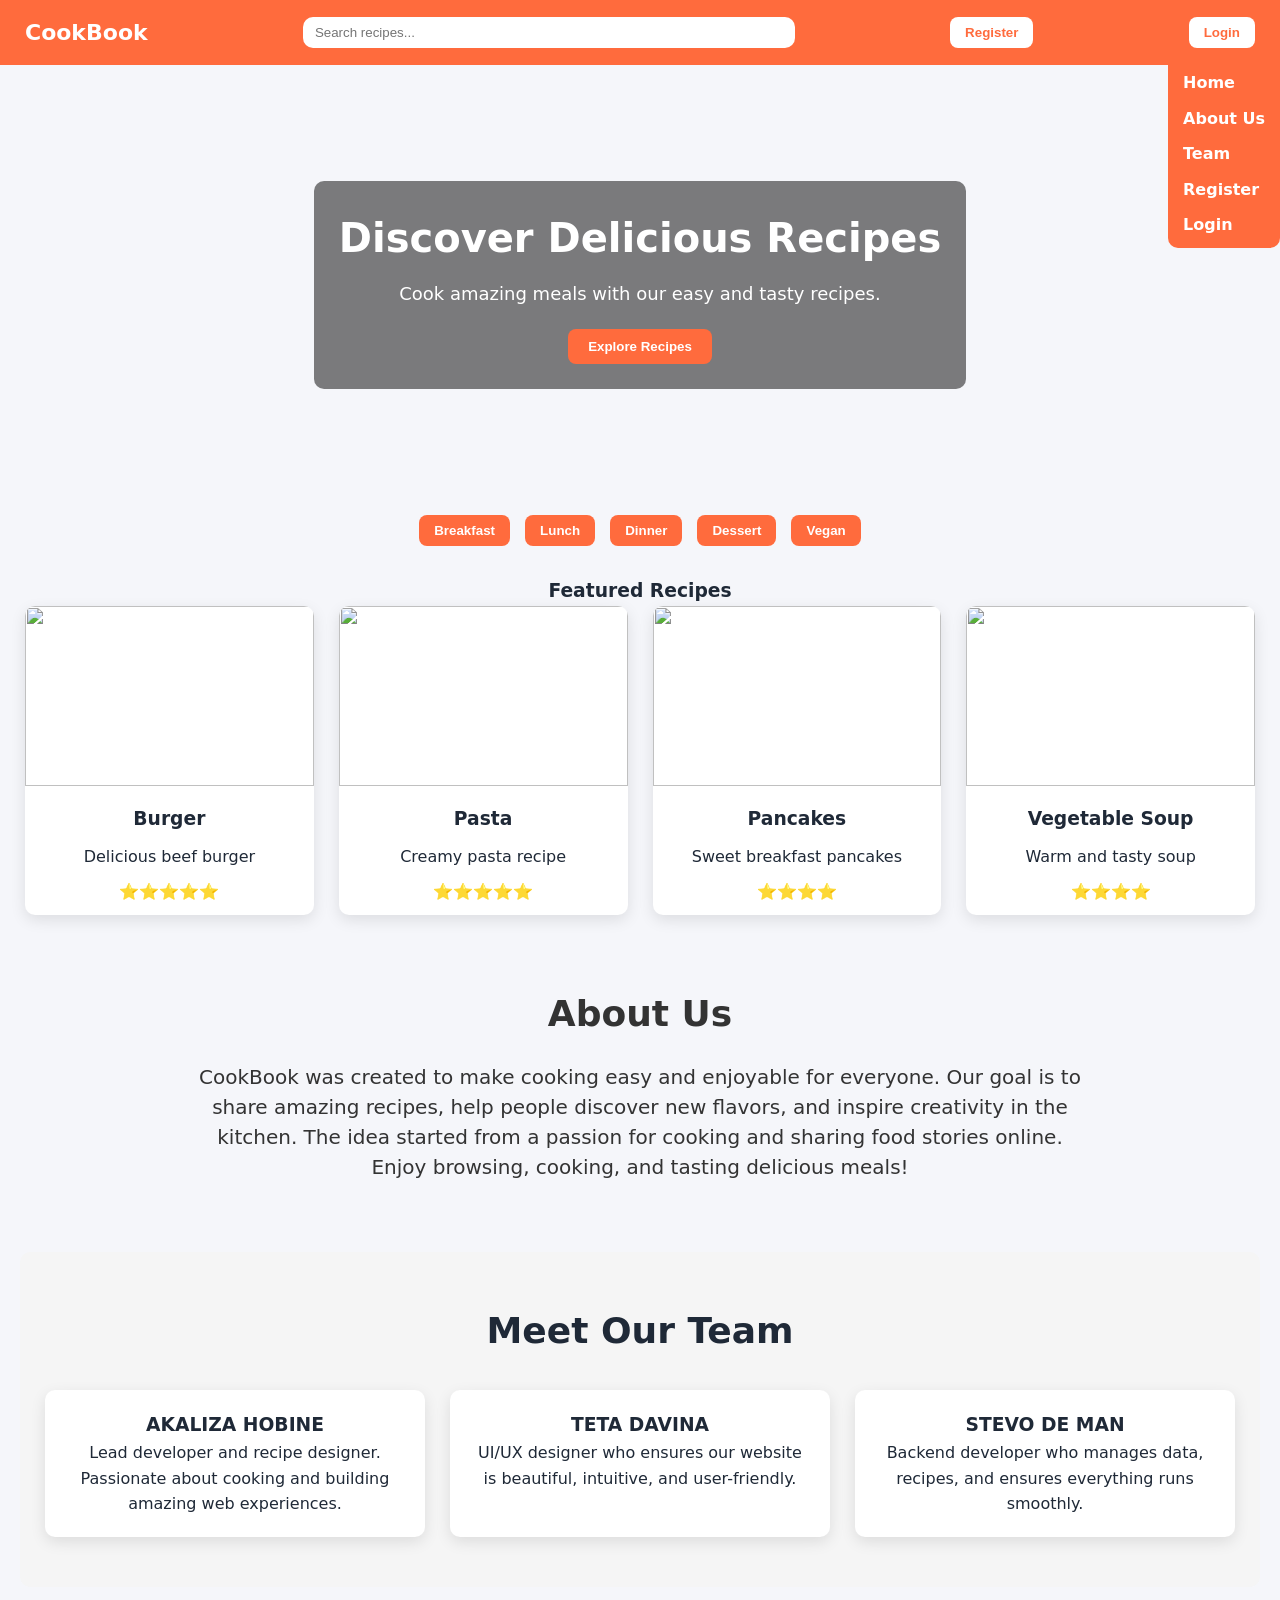
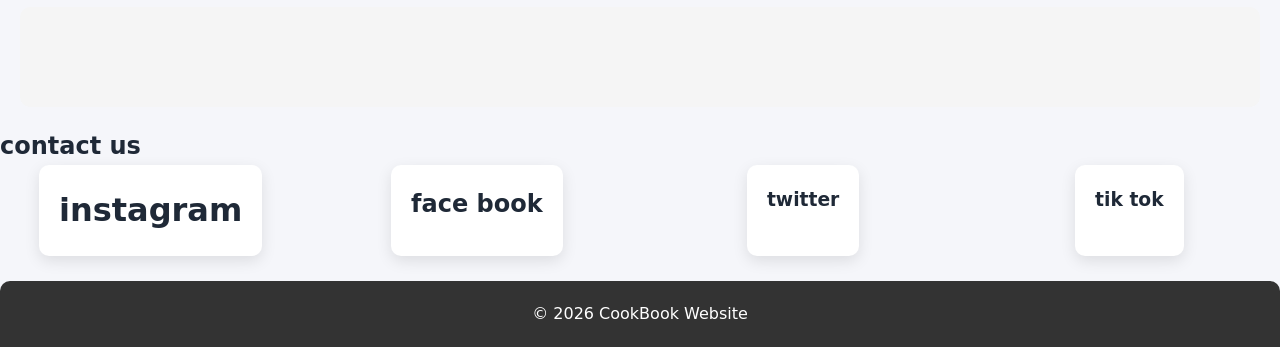
==== cookbook.html @ a26a742c "first commit" ====
<!DOCTYPE html>
<html lang="en">
<head>
<meta charset="UTF-8">
<meta name="viewport" content="width=device-width, initial-scale=1.0">
<title>Cookbook</title>

<style>

/* RESET & BODY */
*{
  box-sizing:border-box;
  margin:0;
  padding:0;
}
body{
  font-family: Inter, system-ui, Arial;
  background:#F5F6FA;
  color:#1f2937;
  line-height:1.6;
  scroll-behavior: smooth;
}

/* HEADER & NAVBAR */
header{
  display:flex;
  align-items:center;
  justify-content:space-between;
  padding:15px 25px;
  background:#FF6B3D;
  color:white;
  position:relative;
  z-index: 1000;
}
header .logo{
  font-size:22px;
  font-weight:700;
  display:flex;
  align-items:center;
  gap:10px;
}
header .logo img{
  height:40px;
  width:auto;
  object-fit:contain;
  cursor:pointer;
}
header input{
  width:40%;
  padding:8px 12px;
  border-radius:10px;
  border:none;
}
header button{
  padding:8px 15px;
  background:white;
  color:#FF6B3D;
  border:none;
  border-radius:8px;
  font-weight:600;
  cursor:pointer;
  transition:.2s;
}
header button:hover{
  background:#ffe5dc;
}

/* Hamburger menu */
.hamburger{
  font-size:28px;
  cursor:pointer;
  display:none;
}
nav{
  position:absolute;
  top:60px;
  right:0;
  background:#FF6B3D;
  display:flex;
  gap:10px;
  padding:10px 15px;
  border-radius:0 0 10px 10px;
  flex-direction:column;
}
nav a{
  color:white;
  text-decoration:none;
  font-weight:bold;
}
nav a:hover{
  text-decoration:underline;
}

/* HERO */
.hero{
  height:400px;
  background:url("https://images.unsplash.com/photo-1504674900247-0877df9cc836");
  background-size:cover;
  background-position:center;
  display:flex;
  align-items:center;
  justify-content:center;
  color:white;
  text-align:center;
  border-radius:10px;
  margin:20px;
}
.hero-text{
  background:rgba(0,0,0,0.5);
  padding:25px;
  border-radius:10px;
}
.hero h1{
  font-size:40px;
  margin-bottom:10px;
}
.hero p{
  font-size:18px;
  margin-bottom:20px;
}
.hero button{
  padding:10px 20px;
  border:none;
  border-radius:8px;
  font-weight:600;
  cursor:pointer;
  background:#FF6B3D;
  color:white;
}
.hero button:hover{
  background:#f04e1e;
}

/* CATEGORIES */
.categories{
  text-align:center;
  margin:25px;
}
.categories button{
  margin:5px;
  padding:8px 15px;
  border:none;
  border-radius:8px;
  background:#FF6B3D;
  color:white;
  font-weight:600;
  cursor:pointer;
}
.categories button:hover{
  background:#f04e1e;
}

/* GRID CARDS */
.grid{
  display:grid;
  grid-template-columns:repeat(auto-fit,minmax(260px,1fr));
  gap:25px;
  padding:0 25px;
}
.card{
  background:white;
  border-radius:10px;
  overflow:hidden;
  box-shadow:0 5px 15px rgba(0,0,0,0.1);
  text-align:center;
  transition:0.3s;
}
.card:hover{
  transform:translateY(-6px);
  box-shadow:0 12px 30px rgba(0,0,0,0.08);
}
.card img{
  width:100%;
  height:180px;
  object-fit:cover;
}
.card h3{
  padding:10px 0;
}
.card p{
  padding-bottom:10px;
}
.rating{
  color:gold;
}

/* ABOUT US */
.about{
  background:url("https://images.unsplash.com/photo-1525755662778-989d0524087e");
  background-size:cover;
  background-position:center;
  padding:50px 25px;
  color: #333;
  border-radius:17px;
  margin:20px;
}
.about h2{
  text-align:center;
  font-size:36px;
  margin-bottom:20px;
}
.about p{
  max-width:900px;
  margin:auto;
  font-size:20px;
  line-height:1.5;
  text-align:center;
}

/* TEAM */
.team{
  background:#f5f5f5;
  padding:50px 25px;
  border-radius:10px;
  margin:20px;
}
.team h2{
  text-align:center;
  font-size:36px;
  margin-bottom:30px;
}
.team-grid{
  display:grid;
  grid-template-columns:repeat(auto-fit,minmax(220px,1fr));
  gap:25px;
  justify-items:center;
}
.member{
  background:white;
  padding:20px;
  border-radius:10px;
  text-align:center;
  box-shadow:0 5px 15px rgba(0,0,0,0.1);
}
.member img{
  width:150px;
  height:150px;
  object-fit:cover;
  border-radius:50%;
  margin-bottom:10px;
}
/* FOOTER */
footer{
  text-align:center;
  padding:20px;
  background:#333;
  color:white;
  margin-top:25px;
  border-radius:10px 10px 0 0;
}

/* RESPONSIVE */
@media(max-width:768px){
  header{
    flex-direction:column;
    align-items:flex-start;
    gap:10px;
  }
  header input{
    width:100%;
  }
  .hamburger{
    display:block;
  }
  nav{
    display:none;
  }
  .grid{
    grid-template-columns:repeat(auto-fit,minmax(200px,1fr));
  }
  .team-grid{
    grid-template-columns:repeat(auto-fit,minmax(180px,1fr));
  }
}
/* POPUP MODAL */

.modal{
display:none;
position:fixed;
top:0;
left:0;
width:100%;
height:100%;
background:url("https://images.unsplash.com/photo-1551218808-94e220e084d2");
background-size:cover;
background-position:center;
justify-content:center;
align-items:center;
z-index:2000;
}

.modal-box{
background:rgba(255,255,255,0.95);
padding:30px;
border-radius:12px;
width:320px;
text-align:center;
box-shadow:0 10px 30px rgba(0,0,0,0.3);
}

.modal-box input{
width:100%;
padding:10px;
margin:10px 0;
border-radius:8px;
border:1px solid #ccc;
}

.modal-btn{
background:#FF6B3D;
color:white;
padding:10px;
border:none;
border-radius:8px;
cursor:pointer;
width:100%;
}

.close{
position:absolute;
top:20px;
right:30px;
font-size:30px;
cursor:pointer;
color:#000
;
}
.fav-btn{
  background:none;
  border:none;
  font-size:20px;
  cursor:pointer;
  margin:5px;
}

.fav-btn:hover{
  transform:scale(1.2);
}
.modal {
  display: none; /* hidden by default */
  position: fixed;
  top: 0; left: 0;
  width: 100%; height: 100%;
  background: rgba(0,0,0,0.7);
  justify-content: center; /* center horizontally */
  align-items: center;     /* center vertically */
}
</style>
</head>
<body>

<header>
  <div class="logo">
    
    <span>CookBook</span>
  </div>

  <input type="text" id="search" placeholder="Search recipes...">
  <button onclick="location.href='register.html'">Register</button>
  <button onclick="location.href='log in.html'">Login</button>

  <div class="hamburger" onclick="toggleMenu()">☰</div>
  <nav id="nav-menu">
    <a href="#">Home</a>
    <a href="#about">About Us</a>
    <a href="#team">Team</a>
    <a href="register.html">Register</a>
    <a href="login.html">Login</a>
  </nav>
</header>

<!-- HERO -->
<section class="hero">
  <div class="hero-text">
    <h1>Discover Delicious Recipes</h1>
    <p>Cook amazing meals with our easy and tasty recipes.</p>
    <button onclick="document.querySelector('.grid').scrollIntoView({behavior:'smooth'})">Explore Recipes</button>
  </div>
</section>

<!-- CATEGORIES -->
<div class="categories">
  <button onclick="showMenu('breakfast')">Breakfast</button>
  <button onclick="showMenu('lunch')">Lunch</button>
  <button onclick="showMenu('dinner')">Dinner</button>
  <button onclick="showMenu('dessert')">Dessert</button>
  <button onclick="showMenu('vegan')">Vegan</button>
</div>
<!-- FOOD MENUS -->

<section id="breakfast" class="foodmenu" style="display:none;">
<h2>Breakfast Menu</h2>
<div class="grid">

<div class="card">
<img src="https://images.unsplash.com/photo-1528207776546-365bb710ee93">
<button onclick="showRecipe('Pancakes recipe: flour, eggs, milk, sugar. Mix ingredients and cook on pan.')">
View Recipe
</button>
</div>
  <button class="fav-btn" onclick="addFavorite(this)">❤️</button>
<h3>Pancakes</h3>
<p>Fluffy pancakes with honey</p>

</div>

<div class="card">
<img src="https://images.unsplash.com/photo-1506086679525-9c7e2a6c88ad">
<button onclick="showRecipe('Pancakes recipe: flour, eggs, milk, sugar. Mix ingredients and cook on pan.')">
View Recipe
  <button class="fav-btn" onclick="addFavorite(this)">❤️</button>
<h3>Omelette</h3>
<p>Egg omelette with vegetables</p>
</div>

<div class="card">
<img src="https://images.unsplash.com/photo-1505253213348-cd54c37c3c1b">
<button onclick="showRecipe('Pancakes recipe: flour, eggs, milk, sugar. Mix ingredients and cook on pan.')">
View Recipe
  <button class="fav-btn" onclick="addFavorite(this)">❤️</button>
<h3>French Toast</h3>
<p>Sweet bread with syrup</p>
</div>

</div>
</section>


<section id="lunch" class="foodmenu" style="display:none;">
<h2>Lunch Menu</h2>
<div class="grid">


<div class="card">
<img src="https://images.unsplash.com/photo-1568901346375-23c9450c58cd">
<button onclick="showRecipe('Pancakes recipe: flour, eggs, milk, sugar. Mix ingredients and cook on pan.')">
View Recipe
  <button class="fav-btn" onclick="addFavorite(this)">❤️</button>
<h3>Burger</h3>
<p>Beef burger with fries</p>
</div>

<div class="card">
<img src="https://images.unsplash.com/photo-1504674900247-0877df9cc836">
<button onclick="showRecipe('Pancakes recipe: flour, eggs, milk, sugar. Mix ingredients and cook on pan.')">
View Recipe
  <button class="fav-btn" onclick="addFavorite(this)">❤️</button>
<h3>Chicken Rice</h3>
<p>Grilled chicken with rice</p>
</div>

</div>
</section>


<section id="dinner" class="foodmenu" style="display:none;">
<h2>Dinner Menu</h2>
<div class="grid">

<div class="card">
<img src="https://images.unsplash.com/photo-1473093226795-af9932fe5856">
<button onclick="showRecipe('Pancakes recipe: flour, eggs, milk, sugar. Mix ingredients and cook on pan.')">
View Recipe
  <button class="fav-btn" onclick="addFavorite(this)">❤️</button>
<h3>Pasta</h3>
<p>Creamy pasta dinner</p>
</div>

<div class="card">
<img src="https://images.unsplash.com/photo-1543353071-873f17a7a088">
<button onclick="showRecipe('Pancakes recipe: flour, eggs, milk, sugar. Mix ingredients and cook on pan.')">
View Recipe
  <button class="fav-btn" onclick="addFavorite(this)">❤️</button>
<h3>Vegetable Soup</h3>
<p>Healthy evening soup</p>
</div>

<div class="card">
<img src="https://images.unsplash.com/photo-1604908176997-125f25cc6f3d">
<button onclick="showRecipe('Pancakes recipe: flour, eggs, milk, sugar. Mix ingredients and cook on pan.')">
View Recipe
  <button class="fav-btn" onclick="addFavorite(this)">❤️</button>
<h3>Grilled Fish</h3>
<p>Fresh grilled fish</p>
</div>

</div>
</section>


<section id="dessert" class="foodmenu" style="display:none;">
<h2>Dessert Menu</h2>
<div class="grid">

<div class="card">
<img src="https://images.unsplash.com/photo-1551024506-0bccd828d307">
<button onclick="showRecipe('Pancakes recipe: flour, eggs, milk, sugar. Mix ingredients and cook on pan.')">
View Recipe
  <button class="fav-btn" onclick="addFavorite(this)">❤️</button>
<h3>Chocolate Cake</h3>
<p>Rich chocolate cake</p>
</div>

<div class="card">
<img src="https://images.unsplash.com/photo-1499636136210-6f4ee915583e">
<button onclick="showRecipe('Pancakes recipe: flour, eggs, milk, sugar. Mix ingredients and cook on pan.')">
View Recipe
  <button class="fav-btn" onclick="addFavorite(this)">❤️</button>
<h3>Ice Cream</h3>
<p>Vanilla ice cream scoop</p>
</div>

<div class="card">
<img src="https://images.unsplash.com/photo-1519915028121-7d3463d20b13">
<button onclick="showRecipe('Pancakes recipe: flour, eggs, milk, sugar. Mix ingredients and cook on pan.')">
View Recipe
  <button class="fav-btn" onclick="addFavorite(this)">❤️</button>
<h3>Donuts</h3>
<p>Sweet sugar donuts</p>
</div>

</div>
</section>


<section id="vegan" class="foodmenu" style="display:none;">
<h2>Vegan Menu</h2>
<div class="grid">


<div class="card">
<img src="https://images.unsplash.com/photo-1546069901-ba9599a7e63c">
<button onclick="showRecipe('Pancakes recipe: flour, eggs, milk, sugar. Mix ingredients and cook on pan.')">
View Recipe
  <button class="fav-btn" onclick="addFavorite(this)">❤️</button>
<h3>Avocado Bowl</h3>
<p>Fresh avocado vegan bowl</p>
</div>

<div class="card">
<img src="https://images.unsplash.com/photo-1512621776951-a57141f2eefd">
<button onclick="showRecipe('Pancakes recipe: flour, eggs, milk, sugar. Mix ingredients and cook on pan.')">
View Recipe
  <button class="fav-btn" onclick="addFavorite(this)">❤️</button>
<h3>Vegan Veggie Plate</h3>
<p>Mixed vegetable meal</p>
</div>

</div>
</section>
<!-- FEATURED RECIPES -->
<section>
  
  <h3 style="text-align:center;">Featured Recipes</h3>
  <div class="grid">
    <div class="card">
      <img src="https://images.unsplash.com/photo-1568901346375-23c9450c58cd">
      <h3>Burger</h3>
      <p>Delicious beef burger</p>
      <p class="rating">⭐⭐⭐⭐⭐</p>
    </div>
    
    <div class="card">
      <img src="https://images.unsplash.com/photo-1473093226795-af9932fe5856">
      <h3>Pasta</h3>
      <p>Creamy pasta recipe</p>
      <p class="rating">⭐⭐⭐⭐⭐</p>
    </div>
    <div class="card">
      <img src="https://images.unsplash.com/photo-1528207776546-365bb710ee93">
      <h3>Pancakes</h3>
      <p>Sweet breakfast pancakes</p>
      <p class="rating">⭐⭐⭐⭐</p>
    </div>
    
    <div class="card">
      <img src="https://images.unsplash.com/photo-1543353071-873f17a7a088">
      <h3>Vegetable Soup</h3>
      <p>Warm and tasty soup</p>
      <p class="rating">⭐⭐⭐⭐</p>
    </div>
  </div>
</section>

<!-- ABOUT US -->
<section class="about" id="about">
  <h2>About Us</h2>
  <p>CookBook was created to make cooking easy and enjoyable for everyone. 
     Our goal is to share amazing recipes, help people discover new flavors, 
     and inspire creativity in the kitchen. The idea started from a passion 
     for cooking and sharing food stories online. Enjoy browsing, cooking, 
     and tasting delicious meals!</p>
</section>

<!-- TEAM -->
<section class="team" id="team">
  <h2>Meet Our Team</h2>
  <div class="team-grid">
    <div class="member">
    
      <h3>AKALIZA HOBINE</h3>
      <p>Lead developer and recipe designer. Passionate about cooking and building amazing web experiences.</p>
    </div>
    <div class="member">
      
      <h3>TETA DAVINA</h3>
      <p>UI/UX designer who ensures our website is beautiful, intuitive, and user-friendly.</p>
    </div>
    <div class="member">
      
      <h3>STEVO DE MAN</h3>
      <p>Backend developer who manages data, recipes, and ensures everything runs smoothly.</p>
    </div>
  </div>
</section>
<!--CONTACT US-->
<section class="team" id="contact"></section>
  <h2>contact us</h2>
  <div class="team-grid">

    <div class="member">
      <h1>instagram</h1>
    </div>

    <div class="member">
      <h2>face book</h2>
    </div>

    <div class="member">
      <h3>twitter</h3>
    </div>
    <div class="member">
      <h3>tik tok</h3></div>
    </div>

<!-- LOGIN POPUP -->

<div id="loginModal" class="modal">

<div class="modal-box">

<span class="close" onclick="closeLogin()">×</span>

<h2>CookBook Login</h2>

<input type="text" placeholder="Username">
<input type="password" placeholder="Password">

<button class="modal-btn">Login</button>

</div>

</div>
<!-- REGISTER POPUP -->

<div id="registerModal" class="modal">

<div class="modal-box">

<span class="close" onclick="closeRegister()">×</span>

<h2>Create Account</h2>

<input type="text" placeholder="Full Name">
<input type="email" placeholder="Email">
<input type="password" placeholder="Password">

<button class="modal-btn">Register</button>

</div>

</div>
<!-- RECIPE POPUP -->

<div id="recipeModal" class="modal" style="display:none; position:fixed; top:0; left:0; width:100%; height:100%; background:rgba(0,0,0,0.7); justify-content:center; align-items:center;">
  <div class="modal-box" style="background:white; padding:20px; border-radius:10px; max-width:500px; width:90%; text-align:center; position:relative;">
    <span class="close" onclick="closeRecipe()" style="position:absolute; top:10px; right:15px; cursor:pointer; font-size:20px;">×</span>
    <h2>Recipe Instructions</h2>
    <p id="recipeText"></p>
  </div>
</div>
<footer>
  <p>© 2026 CookBook Website</p>
</footer>

<script>
const searchInput = document.getElementById("search");
const cards = document.querySelectorAll(".card");
searchInput.addEventListener("keyup", function(){
  const filter = searchInput.value.toLowerCase();
  cards.forEach(card => {
    const text = card.innerText.toLowerCase();
    card.style.display = text.includes(filter) ? "block" : "none";
  });
});
function toggleMenu(){
  const nav = document.getElementById("nav-menu");
  nav.style.display = nav.style.display === "flex" ? "none" : "flex";
}
function showMenu(menu){

let menus = document.querySelectorAll(".foodmenu");

menus.forEach(function(section){
section.style.display = "none";
});

document.getElementById(menu).style.display = "block";

}
function openLogin(){
document.getElementById("loginModal").style.display="flex";
}

function closeLogin(){
document.getElementById("loginModal").style.display="none";
}

function openRegister(){
document.getElementById("registerModal").style.display="flex";
}

function closeRegister(){
document.getElementById("registerModal").style.display="none";
}
function showRecipe(text){
  document.getElementById("recipeModal").style.display="flex";
  document.getElementById("recipeText").innerText=text;
}

function closeRecipe(){
  document.getElementById("recipeModal").style.display="none";
}

function addFavorite(btn){
  if(btn.innerText==="❤️"){
    btn.innerText="💖";
  } else {
    btn.innerText="❤️";
  }
}
// Close the modal if user clicks outside the modal box
window.onclick = function(event) {
  let modal = document.getElementById("recipeModal");
  if(event.target === modal){
    modal.style.display = "none";
  }
}
</script>

</body>
</html>
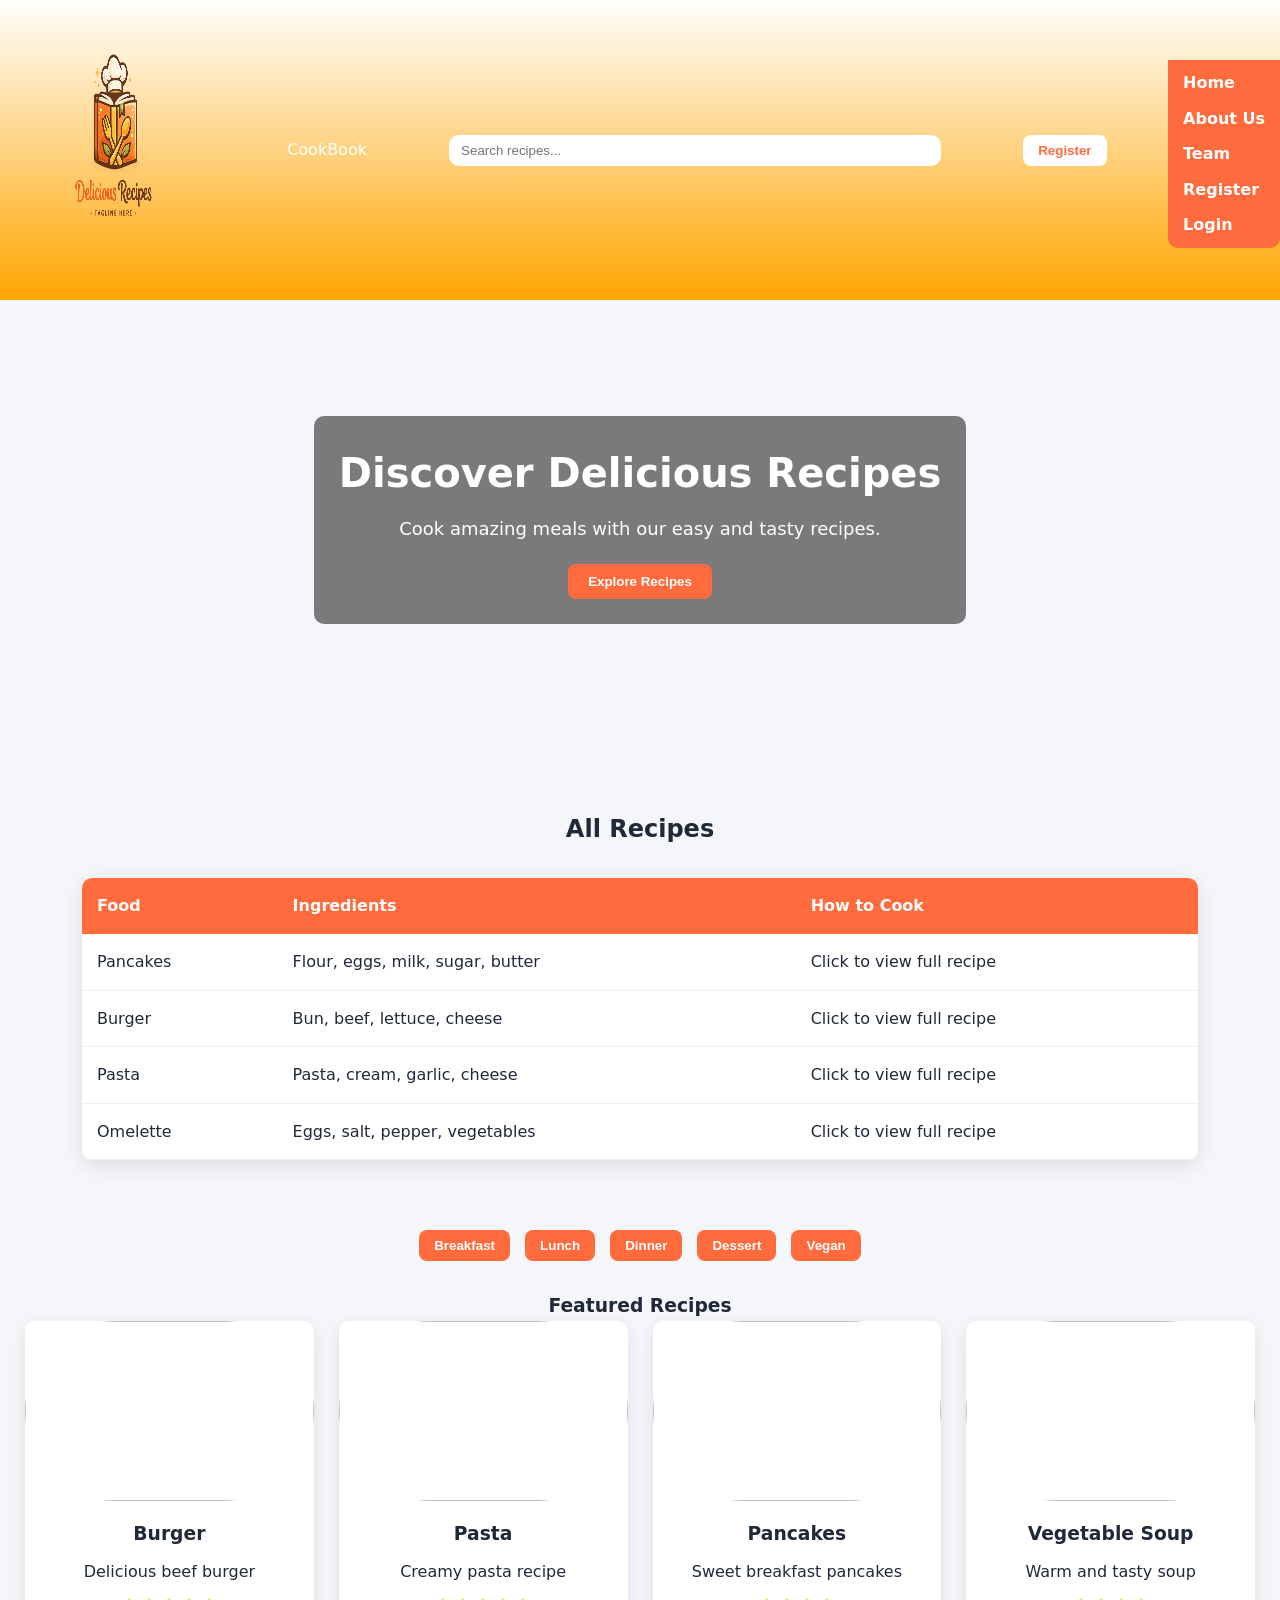
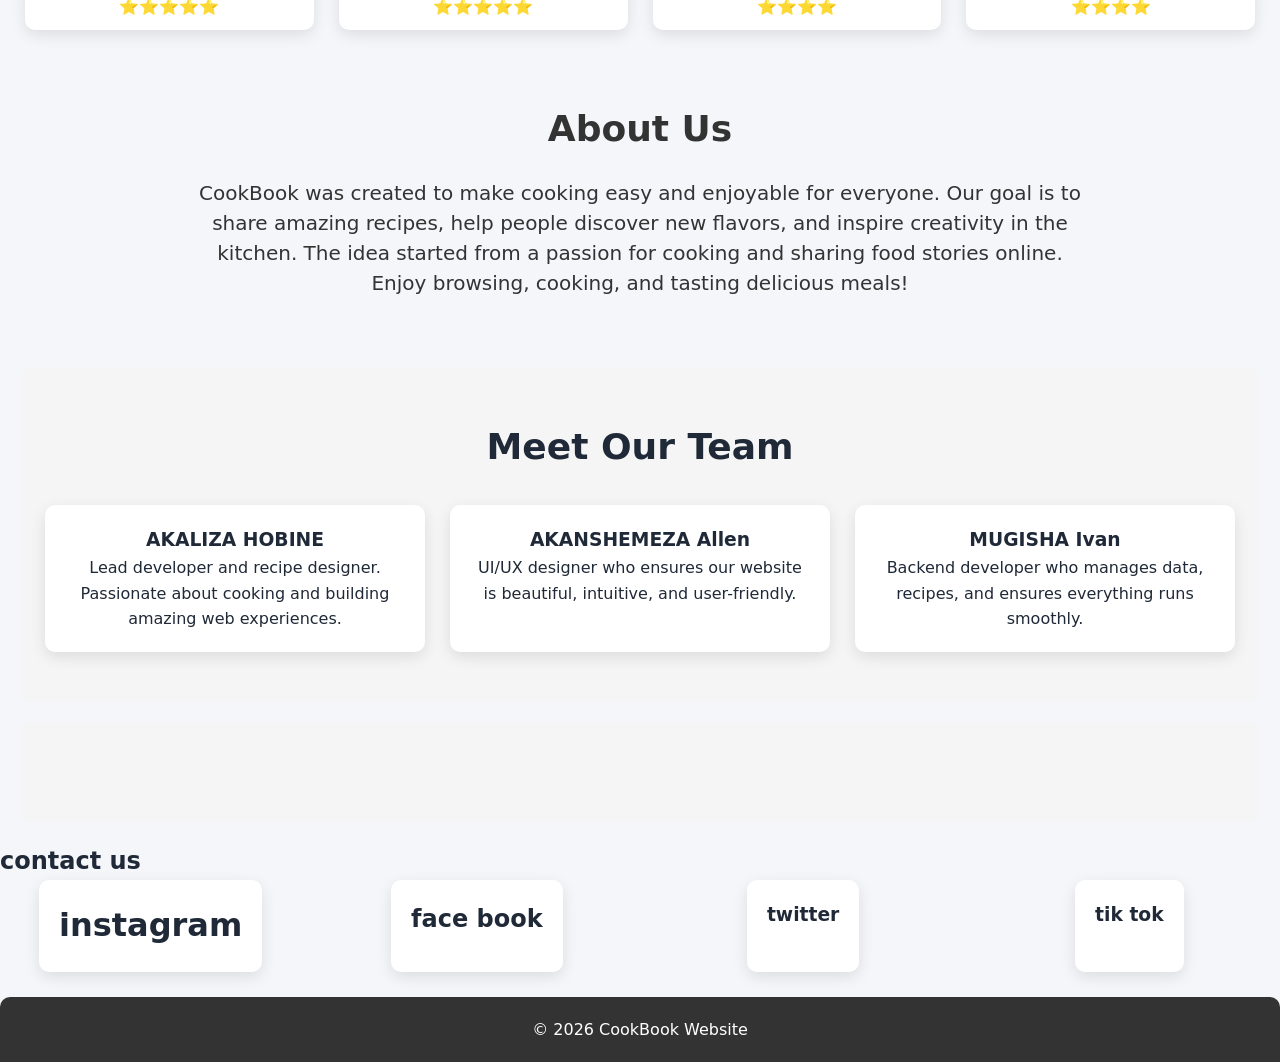
==== commit d1467791: "our initial push for internership" ====
--- a/cookbook.html
+++ b/cookbook.html
@@ -27,7 +27,7 @@
   align-items:center;
   justify-content:space-between;
   padding:15px 25px;
-  background:#FF6B3D;
+  background: linear-gradient(white,orange);
   color:white;
   position:relative;
   z-index: 1000;
@@ -345,12 +345,101 @@
   justify-content: center; /* center horizontally */
   align-items: center;     /* center vertically */
 }
+img{
+  width: 20vh;
+  height: 30vh;
+  border-radius: 20vh;
+border: 1px 2px 3px solid black;
+}
+.recipe-table-section{
+  padding:40px 20px;
+}
+
+.recipe-table{
+  width:90%;
+  margin:auto;
+  border-collapse:collapse;
+  background:white;
+  box-shadow:0 5px 20px rgba(0,0,0,0.1);
+  border-radius:10px;
+  overflow:hidden;
+}
+
+.recipe-table th{
+  background:#FF6B3D;
+  color:white;
+  padding:15px;
+  text-align:left;
+}
+
+.recipe-table td{
+  padding:15px;
+  border-bottom:1px solid #eee;
+}
+
+.recipe-table tr:hover{
+  background:#f9f9f9;
+}
+/* POPUP BACKDROP */
+.recipe-popup{
+  display:none;
+  position:fixed;
+  top:0;
+  left:0;
+  width:100%;
+  height:100%;
+  background:rgba(0,0,0,0.7);
+  justify-content:center;
+  align-items:center;
+  z-index:3000;
+}
+
+/* POPUP BOX */
+.recipe-popup-content{
+  background:white;
+  width:90%;
+  max-width:600px;
+  padding:25px;
+  border-radius:12px;
+  position:relative;
+  animation:fadeIn 0.3s ease;
+}
+
+.recipe-popup-content h2{
+  margin-bottom:10px;
+}
+
+.recipe-popup-content ul{
+  margin-left:20px;
+  margin-bottom:10px;
+}
+
+.close-btn{
+  position:absolute;
+  top:10px;
+  right:15px;
+  font-size:22px;
+  cursor:pointer;
+}
+
+@keyframes fadeIn{
+  from{transform:scale(0.8); opacity:0;}
+  to{transform:scale(1); opacity:1;}
+}
+
+/* CLICKABLE ROW */
+.recipe-table tr{
+  cursor:pointer;
+}
+.recipe-table tr:hover{
+  background:#ffe5dc;
+}
 </style>
 </head>
 <body>
 
 <header>
-  <div class="logo">
+ <img src="./logo.png">
     
     <span>CookBook</span>
   </div>
@@ -361,11 +450,11 @@
 
   <div class="hamburger" onclick="toggleMenu()">☰</div>
   <nav id="nav-menu">
-    <a href="#">Home</a>
-    <a href="#about">About Us</a>
-    <a href="#team">Team</a>
-    <a href="register.html">Register</a>
-    <a href="login.html">Login</a>
+    <a href="#/home.html">Home</a>
+    <a href="./about.html">About Us</a>
+    <a href="./team.html">Team</a>
+    <a href="./register.html">Register</a>
+    <a href="./log in.html">Login</a>
   </nav>
 </header>
 
@@ -374,10 +463,50 @@
   <div class="hero-text">
     <h1>Discover Delicious Recipes</h1>
     <p>Cook amazing meals with our easy and tasty recipes.</p>
-    <button onclick="document.querySelector('.grid').scrollIntoView({behavior:'smooth'})">Explore Recipes</button>
+  <button onclick="document.getElementById('recipeTable').scrollIntoView({behavior:'smooth'})">
+Explore Recipes
+</button>
   </div>
 </section>
-
+<section id="recipeTable" class="recipe-table-section">
+
+  <h2 style="text-align:center; margin:30px 0;">All Recipes</h2>
+
+  <table class="recipe-table">
+    <tr>
+      <th>Food</th>
+      <th>Ingredients</th>
+      <th>How to Cook</th>
+    </tr>
+<tr onclick="openRecipe('pancakes')">
+  <td>Pancakes</td>
+  <td>Flour, eggs, milk, sugar, butter</td>
+  <td>Click to view full recipe</td>
+</tr>
+
+<tr onclick="openRecipe('burger')">
+  <td>Burger</td>
+  <td>Bun, beef, lettuce, cheese</td>
+  <td>Click to view full recipe</td>
+</tr>
+
+<tr onclick="openRecipe('pasta')">
+  <td>Pasta</td>
+  <td>Pasta, cream, garlic, cheese</td>
+  <td>Click to view full recipe</td>
+</tr>
+
+<tr onclick="openRecipe('omelette')">
+  <td>Omelette</td>
+  <td>Eggs, salt, pepper, vegetables</td>
+  <td>Click to view full recipe</td>
+</tr>
+    
+    </tr>
+
+  </table>
+
+</section>
 <!-- CATEGORIES -->
 <div class="categories">
   <button onclick="showMenu('breakfast')">Breakfast</button>
@@ -603,12 +732,12 @@
     </div>
     <div class="member">
       
-      <h3>TETA DAVINA</h3>
+      <h3>AKANSHEMEZA Allen</h3>
       <p>UI/UX designer who ensures our website is beautiful, intuitive, and user-friendly.</p>
     </div>
     <div class="member">
       
-      <h3>STEVO DE MAN</h3>
+      <h3>MUGISHA Ivan</h3>
       <p>Backend developer who manages data, recipes, and ensures everything runs smoothly.</p>
     </div>
   </div>
@@ -746,7 +875,61 @@
     modal.style.display = "none";
   }
 }
+function openRecipe(type){
+  const popup = document.getElementById("recipePopup");
+  popup.style.display = "flex";
+
+  const title = document.getElementById("recipeTitle");
+  const ingredients = document.getElementById("recipeIngredients");
+  const steps = document.getElementById("recipeSteps");
+
+  let data = {
+    pancakes:{
+      title:"Pancakes",
+      ingredients:["Flour","Eggs","Milk","Sugar","Butter"],
+      steps:"Mix all ingredients. Heat pan. Cook both sides until golden brown."
+    },
+    burger:{
+      title:"Burger",
+      ingredients:["Bun","Beef","Lettuce","Cheese","Tomato"],
+      steps:"Grill beef patty. Assemble bun with toppings."
+    },
+    pasta:{
+      title:"Pasta",
+      ingredients:["Pasta","Cream","Garlic","Cheese"],
+      steps:"Boil pasta. Cook sauce. Mix together and serve."
+    },
+    omelette:{
+      title:"Omelette",
+      ingredients:["Eggs","Salt","Pepper","Vegetables"],
+      steps:"Beat eggs. Fry in pan. Fold and serve hot."
+    }
+  };
+
+  let recipe = data[type];
+
+  title.innerText = recipe.title;
+  ingredients.innerHTML = recipe.ingredients.map(i => `<li>${i}</li>`).join("");
+  steps.innerText = recipe.steps;
+}
+
+function closePopup(){
+  document.getElementById("recipePopup").style.display = "none";
+}
+
+function closeRecipe(event){
+  document.getElementById("recipePopup").style.display = "none";
+}
 </script>
-
+<div id="recipePopup" class="recipe-popup" onclick="closeRecipe(event)">
+  <div class="recipe-popup-content" onclick="event.stopPropagation()">
+    <span class="close-btn" onclick="closePopup()">×</span>
+    <h2 id="recipeTitle"></h2>
+    <h3>Ingredients</h3>
+    <ul id="recipeIngredients"></ul>
+    <h3>Steps</h3>
+    <p id="recipeSteps"></p>
+  </div>
+</div>
 </body>
 </html>
